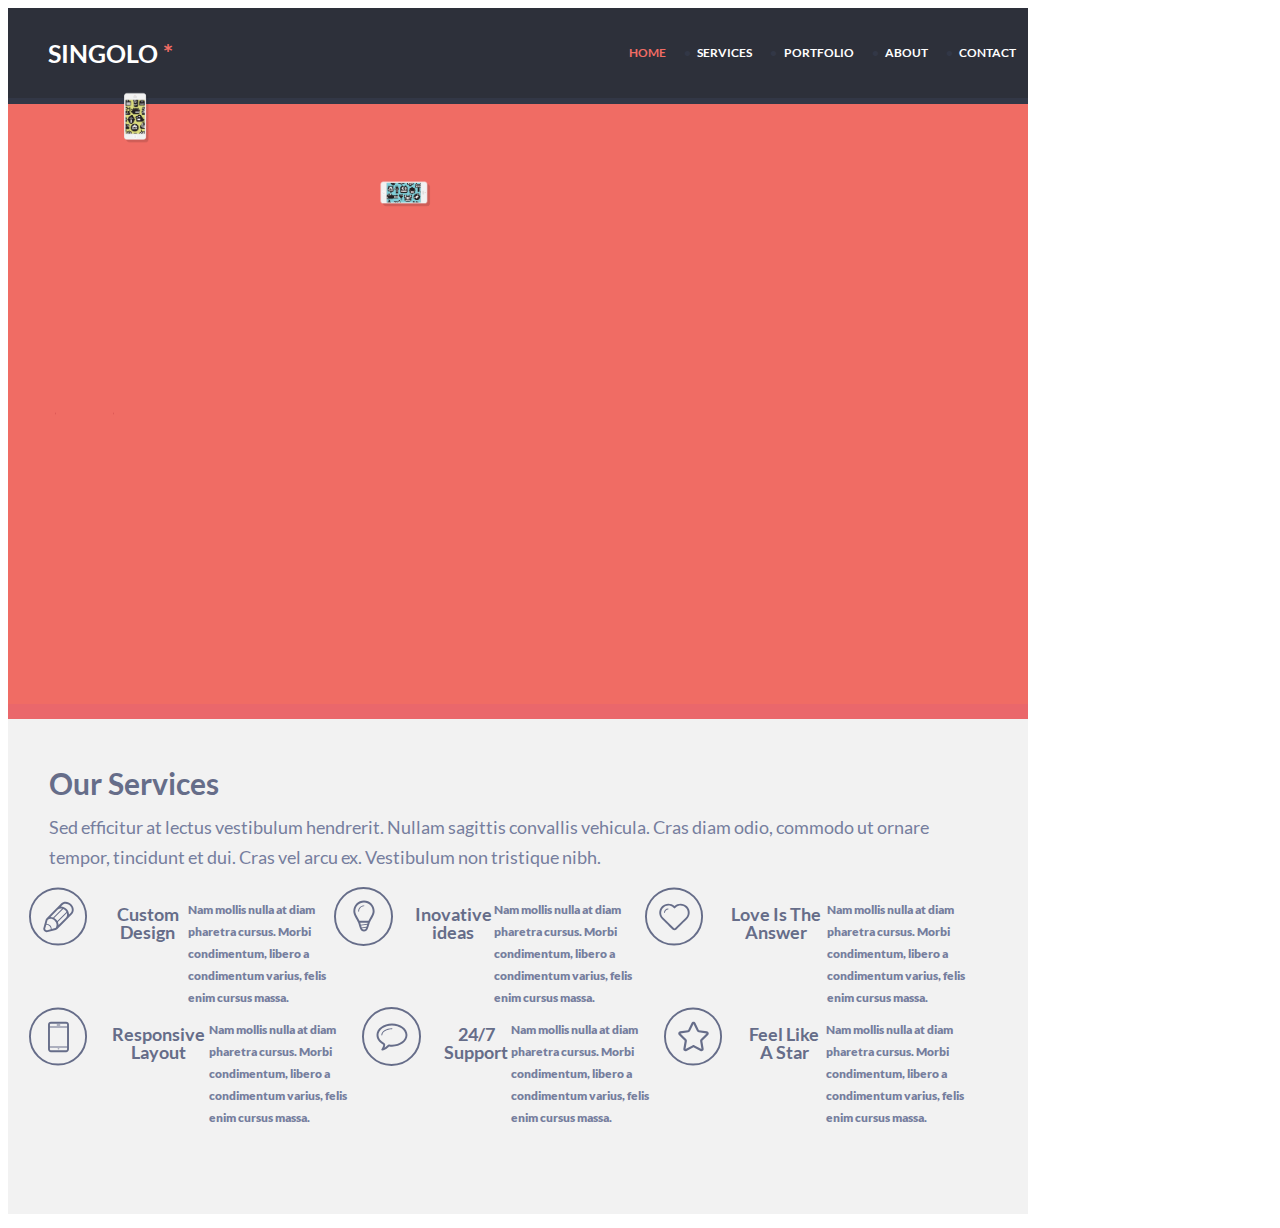
==== singolo1.html @ ede6f039 "init: start a task" ====
<!DOCTYPE html>
    <head>
        <meta charset="utf-8">
        <meta http-equiv="X-UA-Compatible" content="IE=edge">
        <title>SINGOLO</title>
        <meta name="viewport" content="width=device-width, initial-scale=1">
        <link rel="stylesheet" href="singolo1.css">
        <link rel="stylesheet" href="fonts.css">
    </head>
    <body>
        <header class="header">
            <div class="header-wrapper">
                <div class="logo">
                <span class="logo logo-main">SINGOLO</span>
                <span class="logo-colored">*</span>
            </div>
                <nav class="header__navigation">
                    <ul class="navigation">
                        <li class="colored">HOME</li>
                        <li class="navigation__item">SERVICES</li>
                        <li class="navigation__item">PORTFOLIO</li>
                        <li class="navigation__item">ABOUT</li>
                        <li class="navigation__item">CONTACT</li>
                    </ul>
                </nav>
            </div>
        </header>
        <div class="header__line"></div>
        <section class="slider">
            <div class="slider-wrapper">
                <span class="chev">
                    <img src="assets/chev.svg" alt="chevs">
                </span>
                <span class="iPhone-Vertical">
                    <img src="assets/iPhone Vertical.svg" alt="iPhone Vertical">
                </span>
                <span class="iPhone-Horizontal">
                    <img src="assets/iPhone Horizontal.svg" alt="iPhone Horizontal">
                </span>
            </div>
        </section>
        <div class="slider__line"></div>
        <section class="services">
            <div class="wrapper">
                <span class="title">
                    <h1>Our Services</h1>
                </span>
                <span>
                    <p class="title-text">Sed efficitur at lectus vestibulum hendrerit. Nullam sagittis convallis vehicula. Cras diam odio, commodo ut ornare tempor, tincidunt et dui. Cras vel arcu ex. Vestibulum non tristique nibh.</p>
                </span>
                <div class="layout-3-column">
                    <div class="container1">
                        <img src="assets/pen.svg" alt="pen icon" class="pen">
                        <h3>Custom Design</h3>
                        <p>Nam mollis nulla at diam pharetra cursus. Morbi condimentum, libero a condimentum varius, felis enim cursus massa. </p>
                        <img src="assets/bulb.svg" alt="bulb icon" class="bulb">
                        <h3>Inovative ideas</h3>
                        <p>Nam mollis nulla at diam pharetra cursus. Morbi condimentum, libero a condimentum varius, felis enim cursus massa. </p>
                        <img src="assets/heart.svg" alt="heart icon">
                        <h3>Love Is The Answer</h3>
                        <p>Nam mollis nulla at diam pharetra cursus. Morbi condimentum, libero a condimentum varius, felis enim cursus massa. </p>
                    </div>                                                       
                    <div class="container2">
                        <img src="assets/phone.svg" alt="phone icon">                       
                        <h3>Responsive Layout</h3>
                        <p>Nam mollis nulla at diam pharetra cursus. Morbi condimentum, libero a condimentum varius, felis enim cursus massa. </p>
                        <img src="assets/bubble.svg" alt="bubble icon">
                        <h3>24/7 Support</h3>
                        <p>Nam mollis nulla at diam pharetra cursus. Morbi condimentum, libero a condimentum varius, felis enim cursus massa. </p>
                        <img src="assets/star.svg" alt="star icon">
                        <h3>Feel Like A Star</h3>
                        <p>Nam mollis nulla at diam pharetra cursus. Morbi condimentum, libero a condimentum varius, felis enim cursus massa. </p>
                    </div>
                </div>
        </section>
        <div class="services__line"></div>
    </body>
</html>
---- singolo1.css ----
body {
    max-width: 1020px;
}

h1 {
    font-size: 30px;
    line-height: 18px;
    color: #666d89;
    font-family: "Lato";
    font-weight: 900;
    text-align: left;
    padding: 35px 0 0 41px;
}

.title-text {
    width: 940px;
    height: 57px;
    font-size: 18px;
    line-height: 30px;
    color: #767e9e;
    font-family: "Lato";
    font-weight: 300;
    padding: 0 0 0 41px;
}

p {
    width: 219px;
    height: 128px;
    font-size: 12px;
    line-height: 22px;
    color: #767e9e;
    font-family: "Lato";
    font-weight: 400;
    text-align: left;
}

h3 {
    font-size: 18px;
    line-height: 18px;
    color: #666d89;
    font-family: "Lato";
    font-weight: 900;
    text-align: center;
}

img {
    width: 59px;
    height: 59px;
    float: left;
    margin: 0px 20px 20px 5px;
}

.header {
    height: 90px;
    background-color: #2d303a;
    width: 1020px;
}

.header-wrapper {
    display: flex;
    align-items: center;
    justify-content: space-between;
    height: 90px;
}

.logo {
    font-family: "Lato";
    font-size: 25px;
    font-weight: 700;
    line-height: 6px;
    color: #ffffff;
    text-align: left;
}

.logo-main {
    padding: 35px 0 35px 40px;
}


.navigation {
    font-family: "Lato";
    font-weight: 700;
    font-size: 12px;
    line-height: 6px;
    color: #ffffff;
    list-style: none;
    display: flex;
}

.navigation__item {
    padding: 45px 12px 45px 12px;
}

.colored {
    color: #f06c64;
    list-style: none;
    padding: 45px 12px 45px 0;
} 

.logo-colored {
    color: #f06c64;
}
.navigation__item::before {
    content: "\2022";
    color: #323746; 
    display: inline-block; 
    width: 1.1em;
    margin-left: -6px;  
  }

.header__line {
    height: 6px;
    background-color: #323746;
    width: 1020px;
}

.slider {
    background-color: #f06c64;
    max-width: 1020px;
    height: 600px;
    width: 100%;
}

.slider-wrapper {
    display: flex;
}

.iPhone-Vertical {
    position: absolute;
    left: 119px;
    top: 86px;
}

.iPhone-Horizontal {
    position: absolute;
    left: 369px;
    top: 171px;
}

.chev {
    position: absolute;
    padding: 42px;
    top: 342px;
}

.slider__line {
    width: 1020px;
    height: 15px;
    background-color: #ea676b;
}

.services__line {
    width: 1020px;
    height: 6px;
    background-color: #ffffff;
}

.services {
    width: 1020px;
    height: 495px;
    background-color: #f2f2f2;
    display: flex;
}

.container1 {
    display: flex;
    flex-direction: row;
    width: 950px;
    margin-left: auto;
    margin-right: auto;
    height: 120px;
    justify-content: space-between;
}

.container2 {
    display: flex;
    flex-direction: row;
    width: 950px;
    margin-left: auto;
    margin-right: auto;
    height: 121px;
    justify-content: space-between;
}

.pen {
    float: left;
    margin: 0px 20px 20px 5px;
}

.bulb {
    float: left;
    margin: 0px 20px 86px 0;
}
---- fonts.css ----
@font-face {
    font-family: "Lato";
    src: url("assets/fonts/Lato-Bold.ttf");
    src: local("Lato"),
    url("assets/fonts/Lato-Bold.ttf") format("truetype");
    font-weight: 700;
    font-style: normal;
}

@font-face {
    font-family: "Lato";
    src: url("assets/fonts/Lato-Black.ttf");
    src: local("Lato"),
    url("assets/fonts/Lato-Black.ttf") format("truetype");
    font-weight: 500;
    font-style: normal;
}

@font-face {
    font-family: "Lato";
    src: url("assets/fonts/Lato-Light.ttf");
    src: local("Lato"),
    url("assets/fonts/Lato-Light.ttf") format("truetype");
    font-weight: 100;
    font-style: normal;
}

@font-face {
    font-family: "Lato";
    src: url("assets/fonts/Lato-Regular.ttf");
    src: local("Lato"),
    url("assets/fonts/Lato-Regular.ttf") format("truetype");
    font-weight: 200;
    font-style: normal;
}
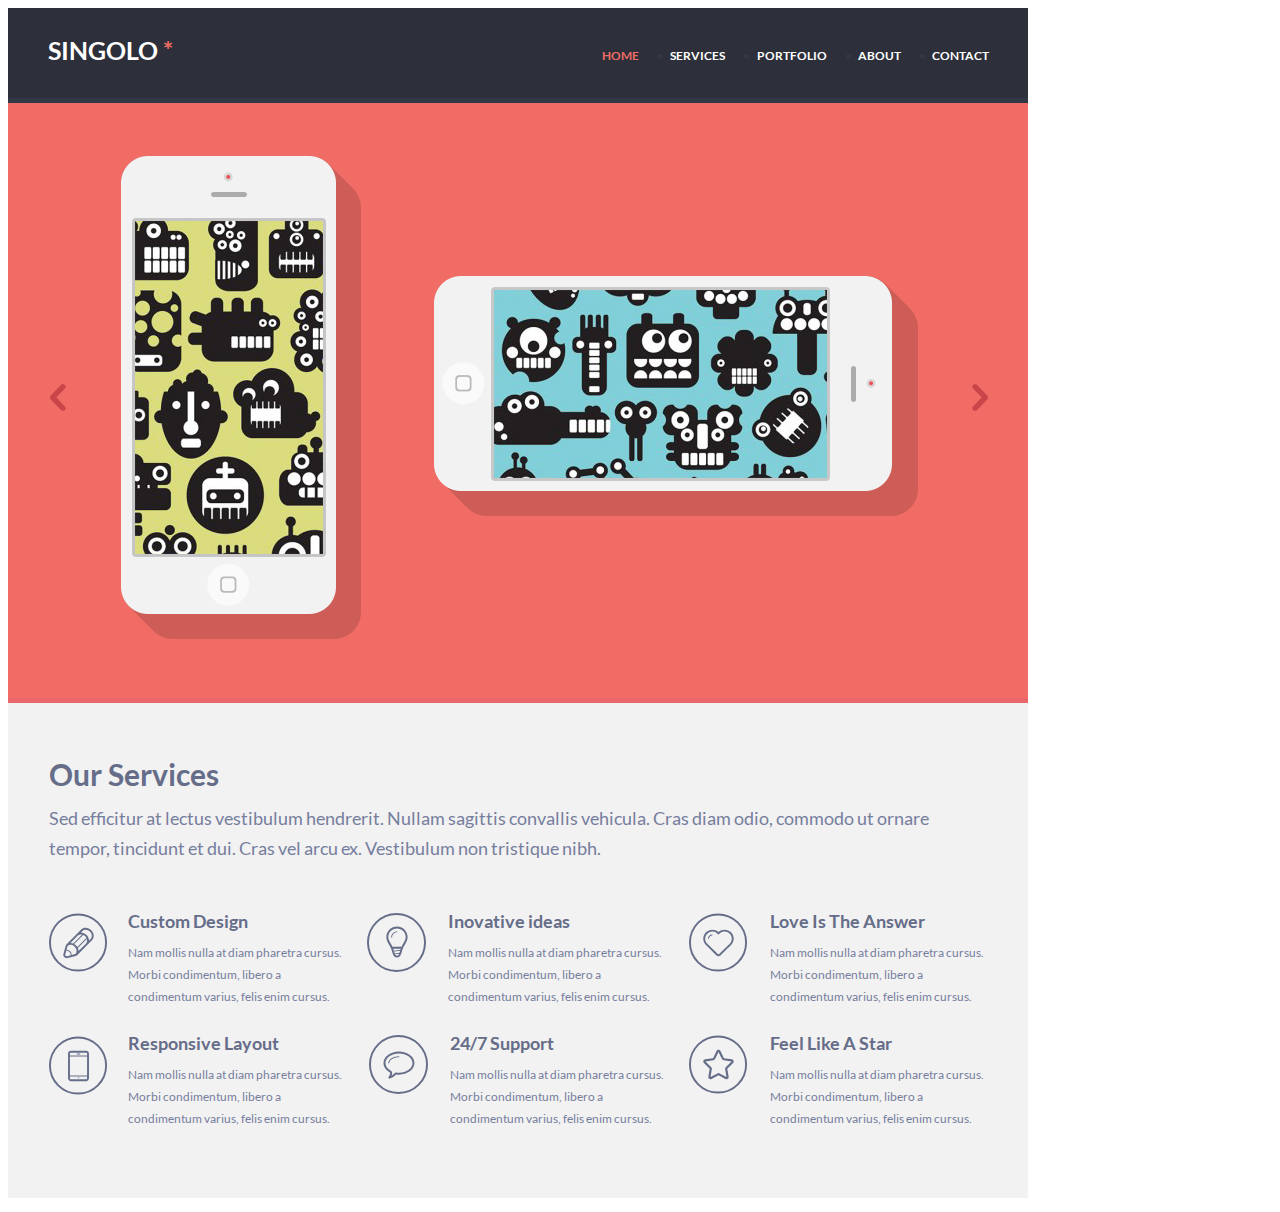
==== commit bf8a05fe: "fix: change layout" ====
--- a/singolo1.html
+++ b/singolo1.html
@@ -11,9 +11,9 @@
         <header class="header">
             <div class="header-wrapper">
                 <div class="logo">
-                <span class="logo logo-main">SINGOLO</span>
-                <span class="logo-colored">*</span>
-            </div>
+                    <span class="logo logo-main">SINGOLO</span>
+                    <span class="logo-colored">*</span>
+                </div>
                 <nav class="header__navigation">
                     <ul class="navigation">
                         <li class="colored">HOME</li>
@@ -51,25 +51,38 @@
                 <div class="layout-3-column">
                     <div class="container1">
                         <img src="assets/pen.svg" alt="pen icon" class="pen">
-                        <h3>Custom Design</h3>
-                        <p>Nam mollis nulla at diam pharetra cursus. Morbi condimentum, libero a condimentum varius, felis enim cursus massa. </p>
+                            <div class="container1-1">
+                                <h3>Custom Design</h3>
+                                <p>Nam mollis nulla at diam pharetra cursus. Morbi condimentum, libero a condimentum varius, felis enim cursus. </p>
+                            </div>
                         <img src="assets/bulb.svg" alt="bulb icon" class="bulb">
-                        <h3>Inovative ideas</h3>
-                        <p>Nam mollis nulla at diam pharetra cursus. Morbi condimentum, libero a condimentum varius, felis enim cursus massa. </p>
-                        <img src="assets/heart.svg" alt="heart icon">
-                        <h3>Love Is The Answer</h3>
-                        <p>Nam mollis nulla at diam pharetra cursus. Morbi condimentum, libero a condimentum varius, felis enim cursus massa. </p>
+                            <div class="container1-2">
+                                <h3>Inovative ideas</h3>
+                                <p>Nam mollis nulla at diam pharetra cursus. Morbi condimentum, libero a condimentum varius, felis enim cursus. </p>
+                            </div>
+                        <img src="assets/heart.svg" alt="heart icon" class="heart"> 
+                            <div class="container1-3">
+                                <h3>Love Is The Answer</h3>
+                                <p>Nam mollis nulla at diam pharetra cursus. Morbi condimentum, libero a condimentum varius, felis enim cursus. </p>
+                            </div>
                     </div>                                                       
+                    
                     <div class="container2">
-                        <img src="assets/phone.svg" alt="phone icon">                       
-                        <h3>Responsive Layout</h3>
-                        <p>Nam mollis nulla at diam pharetra cursus. Morbi condimentum, libero a condimentum varius, felis enim cursus massa. </p>
-                        <img src="assets/bubble.svg" alt="bubble icon">
+                        <img src="assets/phone.svg" alt="phone icon" class="phone">                       
+                            <div class="container2-1">
+                                <h3>Responsive Layout</h3>
+                                <p>Nam mollis nulla at diam pharetra cursus. Morbi condimentum, libero a condimentum varius, felis enim cursus. </p>
+                            </div>
+                        <img src="assets/bubble.svg" alt="bubble icon" class="bubble">
+                            <div class="container2-2">
                         <h3>24/7 Support</h3>
-                        <p>Nam mollis nulla at diam pharetra cursus. Morbi condimentum, libero a condimentum varius, felis enim cursus massa. </p>
-                        <img src="assets/star.svg" alt="star icon">
+                        <p>Nam mollis nulla at diam pharetra cursus. Morbi condimentum, libero a condimentum varius, felis enim cursus. </p>
+                            </div>
+                        <img src="assets/star.svg" alt="star icon" class="star">
+                            <div class="container2-3">
                         <h3>Feel Like A Star</h3>
-                        <p>Nam mollis nulla at diam pharetra cursus. Morbi condimentum, libero a condimentum varius, felis enim cursus massa. </p>
+                        <p>Nam mollis nulla at diam pharetra cursus. Morbi condimentum, libero a condimentum varius, felis enim cursus. </p>
+                            </div>
                     </div>
                 </div>
         </section>
--- a/singolo1.css
+++ b/singolo1.css
@@ -7,9 +7,9 @@
     line-height: 18px;
     color: #666d89;
     font-family: "Lato";
-    font-weight: 900;
-    text-align: left;
-    padding: 35px 0 0 41px;
+    font-weight: 700;
+    text-align: left;
+    padding: 42px 0 0 41px;
 }
 
 .title-text {
@@ -19,8 +19,8 @@
     line-height: 30px;
     color: #767e9e;
     font-family: "Lato";
-    font-weight: 300;
-    padding: 0 0 0 41px;
+    font-weight: 200;
+    padding: 0 0 30px 41px;
 }
 
 p {
@@ -30,7 +30,7 @@
     line-height: 22px;
     color: #767e9e;
     font-family: "Lato";
-    font-weight: 400;
+    font-weight: 200;
     text-align: left;
 }
 
@@ -39,15 +39,10 @@
     line-height: 18px;
     color: #666d89;
     font-family: "Lato";
-    font-weight: 900;
-    text-align: center;
-}
-
-img {
-    width: 59px;
-    height: 59px;
-    float: left;
-    margin: 0px 20px 20px 5px;
+    font-weight: 700;
+    text-align: left;
+    margin-top: 0;
+    margin-bottom: 0;
 }
 
 .header {
@@ -67,7 +62,7 @@
     font-family: "Lato";
     font-size: 25px;
     font-weight: 700;
-    line-height: 6px;
+    margin-top: -6px;
     color: #ffffff;
     text-align: left;
 }
@@ -85,6 +80,8 @@
     color: #ffffff;
     list-style: none;
     display: flex;
+    margin-top: 17px;
+    margin-right: 27px;
 }
 
 .navigation__item {
@@ -109,7 +106,7 @@
   }
 
 .header__line {
-    height: 6px;
+    height: 5px;
     background-color: #323746;
     width: 1020px;
 }
@@ -117,7 +114,7 @@
 .slider {
     background-color: #f06c64;
     max-width: 1020px;
-    height: 600px;
+    height: 595px;
     width: 100%;
 }
 
@@ -145,7 +142,7 @@
 
 .slider__line {
     width: 1020px;
-    height: 15px;
+    height: 5px;
     background-color: #ea676b;
 }
 
@@ -172,22 +169,84 @@
     justify-content: space-between;
 }
 
+.container1-1 {
+    margin-left: 20px;
+    margin-top: 4px;
+}
+
+.container1-2 {
+    margin-left: 22px;
+    margin-top: 4px;
+}
+
+.container1-3 {
+    margin-left: 22px;
+    margin-top: 4px;
+}
+
 .container2 {
     display: flex;
     flex-direction: row;
     width: 950px;
     margin-left: auto;
     margin-right: auto;
-    height: 121px;
+    height: 120px;
     justify-content: space-between;
 }
 
+.container2-1 {
+    margin-left: 20px;
+    margin-top: 6px;
+}
+
+.container2-2 {
+    margin-left: 22px;
+    margin-top: 6px;
+}
+
+.container2-3 {
+    margin-left: 22px;
+    margin-top: 6px;
+}
+
 .pen {
     float: left;
-    margin: 0px 20px 20px 5px;
+    margin: 5px 0 0 25px;
+    width: 59px;
+    height: 59px;
 }
 
 .bulb {
     float: left;
-    margin: 0px 20px 86px 0;
+    margin: 5px 0 0 20px;
+    width: 59px;
+    height: 59px;
+}
+
+.heart {
+    float: left;
+    margin: 5px 0 0 22px;
+    width: 59px;
+    height: 59px;
+}
+
+.phone {
+    float: left;
+    margin: 8px 0 0 25px;
+    width: 59px;
+    height: 59px;
+}
+
+.bubble {
+    float: left;
+    margin: 7px 0 0 22px;
+    width: 59px;
+    height: 59px;
+}
+
+.star {
+    float: left;
+    margin: 7px 0 0 20px;
+    width: 59px;
+    height: 59px;
 }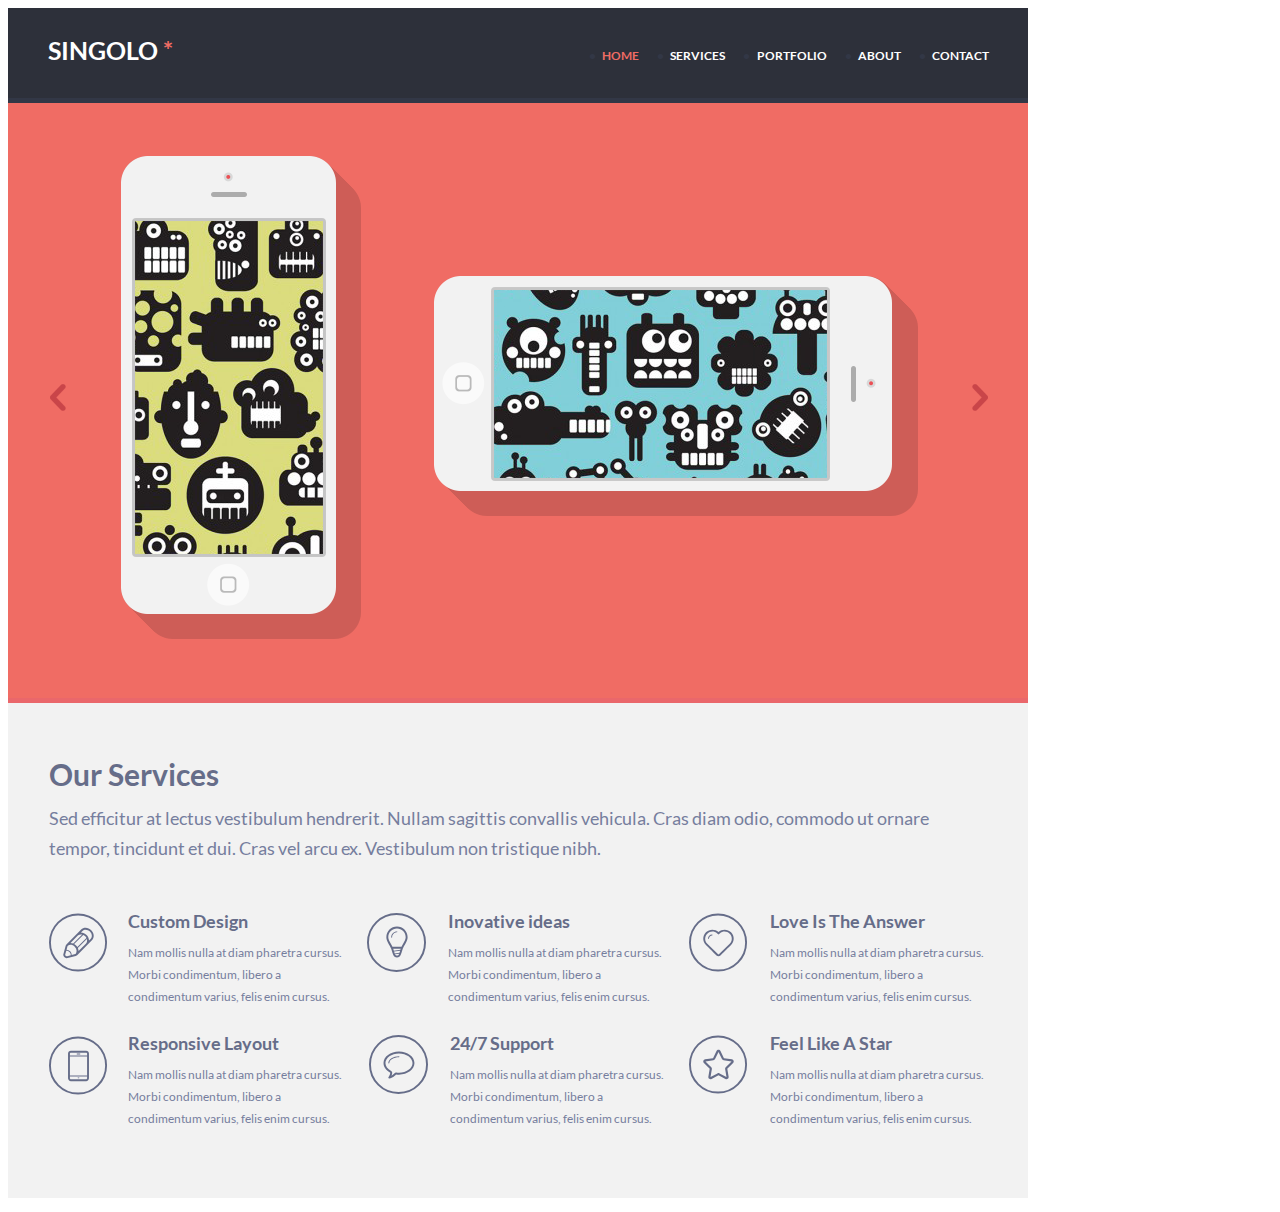
==== commit 9f2cda25: "feat: add a pointer" ====
--- a/singolo1.html
+++ b/singolo1.html
@@ -16,7 +16,7 @@
                 </div>
                 <nav class="header__navigation">
                     <ul class="navigation">
-                        <li class="colored">HOME</li>
+                        <li class="navigation__item colored">HOME</li>
                         <li class="navigation__item">SERVICES</li>
                         <li class="navigation__item">PORTFOLIO</li>
                         <li class="navigation__item">ABOUT</li>
--- a/singolo1.css
+++ b/singolo1.css
@@ -86,6 +86,7 @@
 
 .navigation__item {
     padding: 45px 12px 45px 12px;
+    cursor: pointer;
 }
 
 .colored {
@@ -138,6 +139,7 @@
     position: absolute;
     padding: 42px;
     top: 342px;
+    cursor: pointer;
 }
 
 .slider__line {
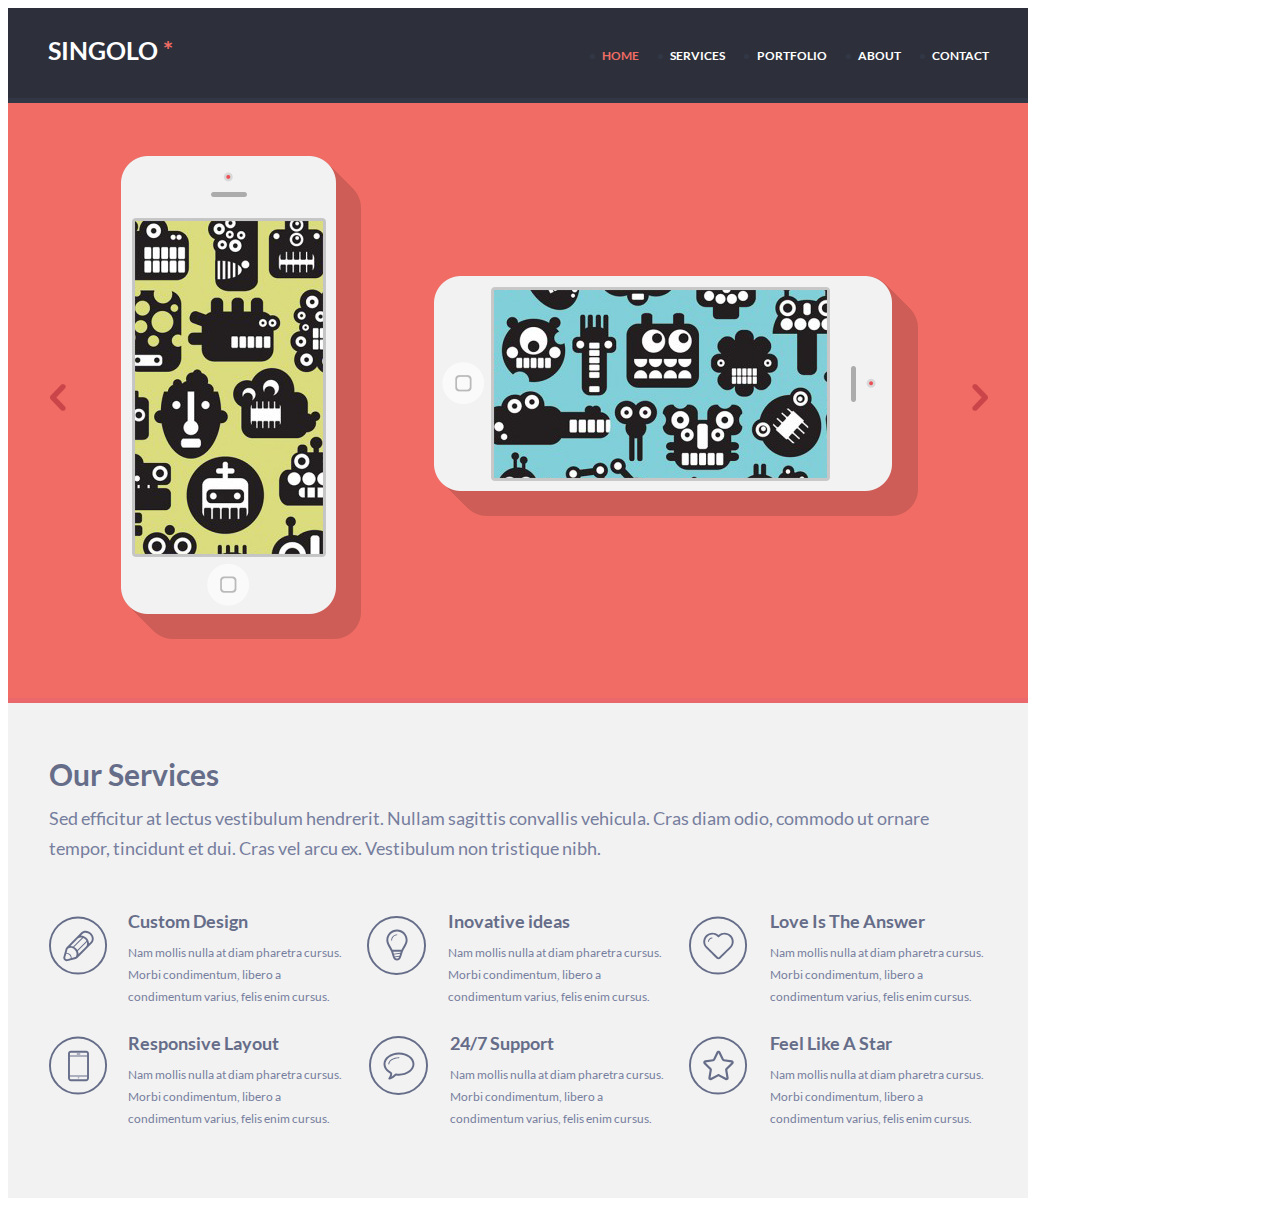
==== commit 8652ce6f: "feat: add the second part" ====
--- a/singolo1.html
+++ b/singolo1.html
@@ -29,13 +29,13 @@
         <section class="slider">
             <div class="slider-wrapper">
                 <span class="chev">
-                    <img src="assets/chev.svg" alt="chevs">
+                    <img src="assets/images/chev.svg" alt="chevs">
                 </span>
                 <span class="iPhone-Vertical">
-                    <img src="assets/iPhone Vertical.svg" alt="iPhone Vertical">
+                    <img src="assets/images/iPhone Vertical.svg" alt="iPhone Vertical">
                 </span>
                 <span class="iPhone-Horizontal">
-                    <img src="assets/iPhone Horizontal.svg" alt="iPhone Horizontal">
+                    <img src="assets/images/iPhone Horizontal.svg" alt="iPhone Horizontal">
                 </span>
             </div>
         </section>
@@ -50,17 +50,17 @@
                 </span>
                 <div class="layout-3-column">
                     <div class="container1">
-                        <img src="assets/pen.svg" alt="pen icon" class="pen">
+                        <img src="assets/icons/pen.svg" alt="pen icon" class="pen">
                             <div class="container1-1">
                                 <h3>Custom Design</h3>
                                 <p>Nam mollis nulla at diam pharetra cursus. Morbi condimentum, libero a condimentum varius, felis enim cursus. </p>
                             </div>
-                        <img src="assets/bulb.svg" alt="bulb icon" class="bulb">
+                        <img src="assets/icons/bulb.svg" alt="bulb icon" class="bulb">
                             <div class="container1-2">
                                 <h3>Inovative ideas</h3>
                                 <p>Nam mollis nulla at diam pharetra cursus. Morbi condimentum, libero a condimentum varius, felis enim cursus. </p>
                             </div>
-                        <img src="assets/heart.svg" alt="heart icon" class="heart"> 
+                        <img src="assets/icons/heart.svg" alt="heart icon" class="heart"> 
                             <div class="container1-3">
                                 <h3>Love Is The Answer</h3>
                                 <p>Nam mollis nulla at diam pharetra cursus. Morbi condimentum, libero a condimentum varius, felis enim cursus. </p>
@@ -68,17 +68,17 @@
                     </div>                                                       
                     
                     <div class="container2">
-                        <img src="assets/phone.svg" alt="phone icon" class="phone">                       
+                        <img src="assets/icons/phone.svg" alt="phone icon" class="phone">                       
                             <div class="container2-1">
                                 <h3>Responsive Layout</h3>
                                 <p>Nam mollis nulla at diam pharetra cursus. Morbi condimentum, libero a condimentum varius, felis enim cursus. </p>
                             </div>
-                        <img src="assets/bubble.svg" alt="bubble icon" class="bubble">
+                        <img src="assets/icons/bubble.svg" alt="bubble icon" class="bubble">
                             <div class="container2-2">
                         <h3>24/7 Support</h3>
                         <p>Nam mollis nulla at diam pharetra cursus. Morbi condimentum, libero a condimentum varius, felis enim cursus. </p>
                             </div>
-                        <img src="assets/star.svg" alt="star icon" class="star">
+                        <img src="assets/icons/star.svg" alt="star icon" class="star">
                             <div class="container2-3">
                         <h3>Feel Like A Star</h3>
                         <p>Nam mollis nulla at diam pharetra cursus. Morbi condimentum, libero a condimentum varius, felis enim cursus. </p>
--- a/singolo1.css
+++ b/singolo1.css
@@ -213,21 +213,21 @@
 
 .pen {
     float: left;
-    margin: 5px 0 0 25px;
+    margin: 8px 0 0 25px;
     width: 59px;
     height: 59px;
 }
 
 .bulb {
     float: left;
-    margin: 5px 0 0 20px;
+    margin: 8px 0 0 20px;
     width: 59px;
     height: 59px;
 }
 
 .heart {
     float: left;
-    margin: 5px 0 0 22px;
+    margin: 8px 0 0 22px;
     width: 59px;
     height: 59px;
 }
@@ -241,14 +241,14 @@
 
 .bubble {
     float: left;
-    margin: 7px 0 0 22px;
+    margin: 8px 0 0 22px;
     width: 59px;
     height: 59px;
 }
 
 .star {
     float: left;
-    margin: 7px 0 0 20px;
+    margin: 8px 0 0 20px;
     width: 59px;
     height: 59px;
 }